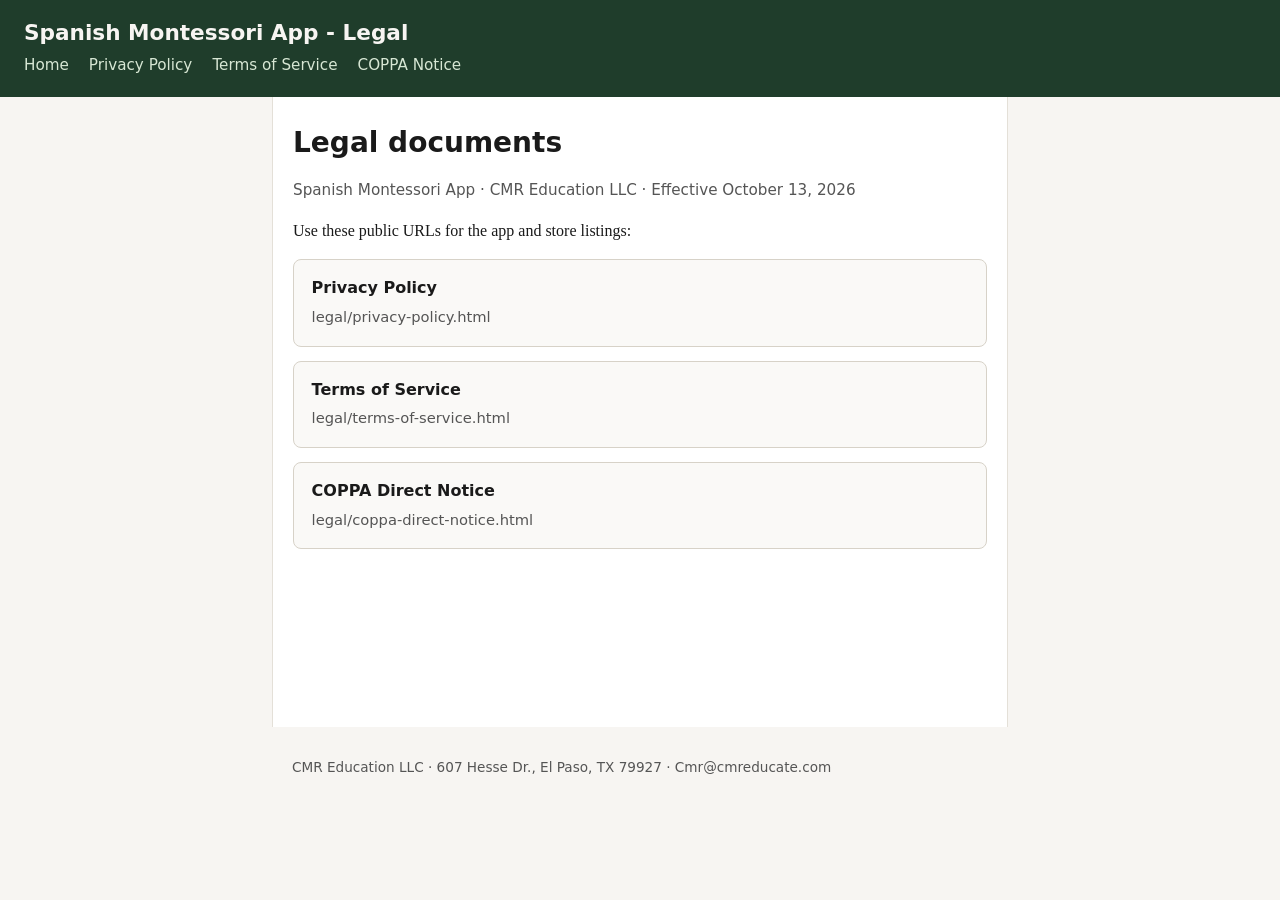
==== docs/index.html @ d74b5b5a "Publish legal pages for GitHub Pages hosting. Privacy Policy, Terms of Service, and COPPA direct not" ====
<!DOCTYPE html>
<html lang="en">
<head>
  <meta charset="utf-8" />
  <meta name="viewport" content="width=device-width, initial-scale=1" />
  <title>Legal · Spanish Montessori App</title>
  <link rel="stylesheet" href="legal/styles.css" />
</head>
<body>

<header>
  <h1>Spanish Montessori App - Legal</h1>
  <nav>
    <a href="legal/index.html">Home</a>
    <a href="legal/privacy-policy.html">Privacy Policy</a>
    <a href="legal/terms-of-service.html">Terms of Service</a>
    <a href="legal/coppa-direct-notice.html">COPPA Notice</a>
  </nav>
</header>

<main>
  <h1>Legal documents</h1>
  <p class="meta">Spanish Montessori App · CMR Education LLC · Effective October 13, 2026</p>
  <p>Use these public URLs for the app and store listings:</p>
  <ul class="card-list">
    <li><a href="legal/privacy-policy.html"><strong>Privacy Policy</strong><span>legal/privacy-policy.html</span></a></li>
    <li><a href="legal/terms-of-service.html"><strong>Terms of Service</strong><span>legal/terms-of-service.html</span></a></li>
    <li><a href="legal/coppa-direct-notice.html"><strong>COPPA Direct Notice</strong><span>legal/coppa-direct-notice.html</span></a></li>
  </ul>
</main>

<footer>
  <p>CMR Education LLC · 607 Hesse Dr., El Paso, TX 79927 · Cmr@cmreducate.com</p>
</footer>

</body>
</html>
---- docs/legal/styles.css ----
:root { color-scheme: light; }
* { box-sizing: border-box; }
body {
  margin: 0;
  font-family: Georgia, "Times New Roman", serif;
  line-height: 1.55;
  color: #1a1a1a;
  background: #f7f5f2;
}
header {
  background: #1f3d2b;
  color: #f7f5f2;
  padding: 1.25rem 1.5rem;
}
header a { color: #d7e7d4; }
header h1 {
  margin: 0 0 0.35rem;
  font-size: 1.35rem;
  font-family: system-ui, -apple-system, sans-serif;
  font-weight: 650;
}
nav a {
  margin-right: 1rem;
  font-family: system-ui, -apple-system, sans-serif;
  font-size: 0.95rem;
  text-decoration: none;
}
nav a:hover { text-decoration: underline; }
main {
  max-width: 46rem;
  margin: 0 auto;
  padding: 1.75rem 1.25rem 3rem;
  background: #fff;
  border-left: 1px solid #e4e0d8;
  border-right: 1px solid #e4e0d8;
  min-height: 70vh;
}
h1, h2, h3 { font-family: system-ui, -apple-system, sans-serif; line-height: 1.25; }
h1 { font-size: 1.75rem; margin-top: 0; }
h2 { font-size: 1.2rem; margin-top: 2rem; border-bottom: 1px solid #e4e0d8; padding-bottom: 0.35rem; }
h3 { font-size: 1.05rem; }
table { border-collapse: collapse; width: 100%; margin: 1rem 0; font-size: 0.95rem; }
th, td { border: 1px solid #d7d2c8; padding: 0.5rem 0.65rem; vertical-align: top; text-align: left; }
th { background: #f0ebe3; }
blockquote {
  margin: 1rem 0;
  padding: 0.75rem 1rem;
  background: #f7f5f2;
  border-left: 3px solid #1f3d2b;
}
footer {
  max-width: 46rem;
  margin: 0 auto;
  padding: 1rem 1.25rem 2rem;
  font-family: system-ui, -apple-system, sans-serif;
  font-size: 0.85rem;
  color: #555;
}
a { color: #1f3d2b; }
.meta { color: #555; font-family: system-ui, -apple-system, sans-serif; font-size: 0.95rem; }
.card-list { list-style: none; padding: 0; }
.card-list li { margin: 0 0 0.85rem; }
.card-list a {
  display: block;
  padding: 1rem 1.1rem;
  border: 1px solid #d7d2c8;
  border-radius: 8px;
  text-decoration: none;
  background: #faf9f7;
  font-family: system-ui, -apple-system, sans-serif;
}
.card-list a:hover { background: #f0ebe3; }
.card-list strong { display: block; margin-bottom: 0.25rem; color: #1a1a1a; }
.card-list span { color: #555; font-size: 0.92rem; }
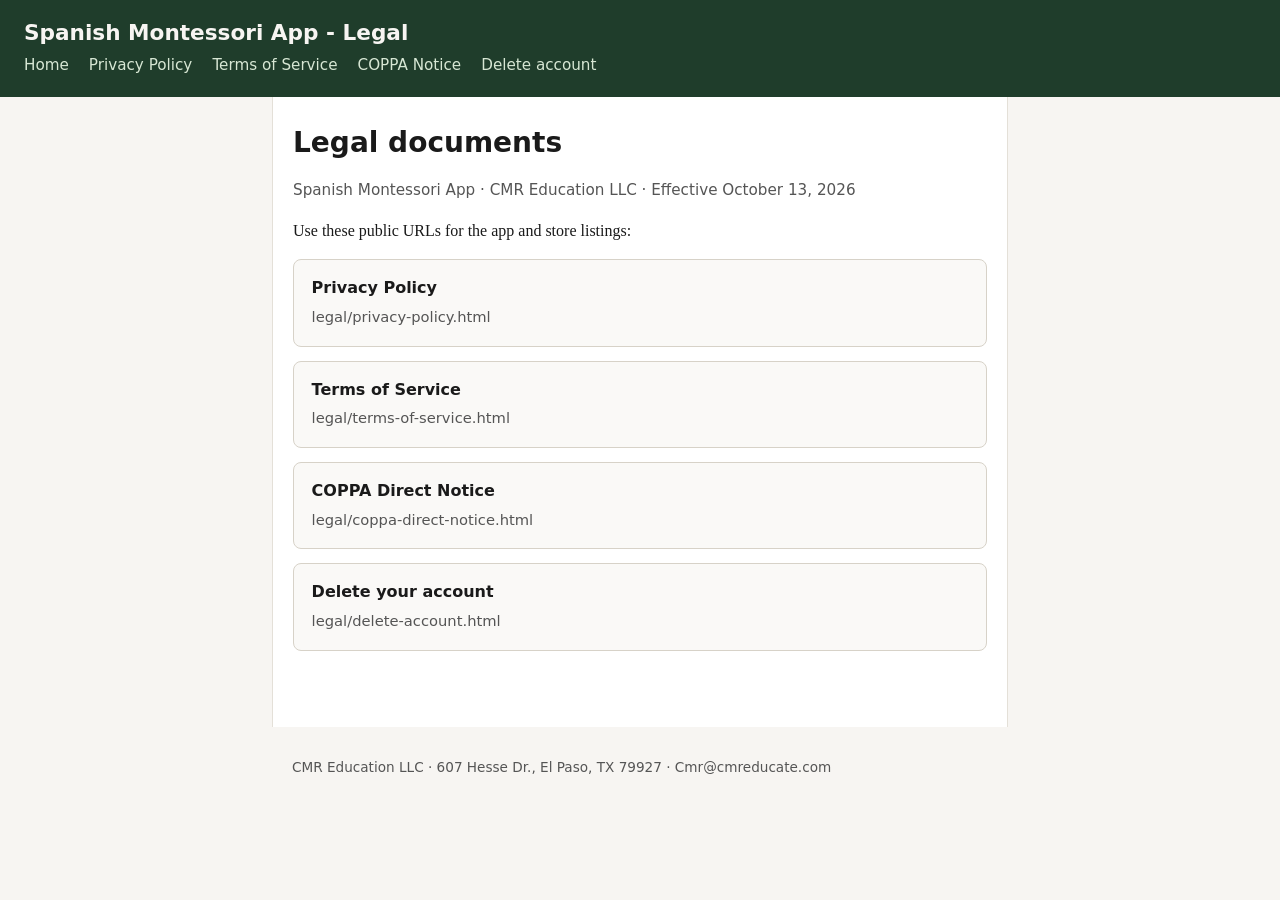
==== commit cca5324e: "Add a public page parents can use to request account deletion." ====
--- a/docs/index.html
+++ b/docs/index.html
@@ -15,6 +15,7 @@
     <a href="legal/privacy-policy.html">Privacy Policy</a>
     <a href="legal/terms-of-service.html">Terms of Service</a>
     <a href="legal/coppa-direct-notice.html">COPPA Notice</a>
+    <a href="legal/delete-account.html">Delete account</a>
   </nav>
 </header>
 
@@ -26,6 +27,7 @@
     <li><a href="legal/privacy-policy.html"><strong>Privacy Policy</strong><span>legal/privacy-policy.html</span></a></li>
     <li><a href="legal/terms-of-service.html"><strong>Terms of Service</strong><span>legal/terms-of-service.html</span></a></li>
     <li><a href="legal/coppa-direct-notice.html"><strong>COPPA Direct Notice</strong><span>legal/coppa-direct-notice.html</span></a></li>
+    <li><a href="legal/delete-account.html"><strong>Delete your account</strong><span>legal/delete-account.html</span></a></li>
   </ul>
 </main>
 
